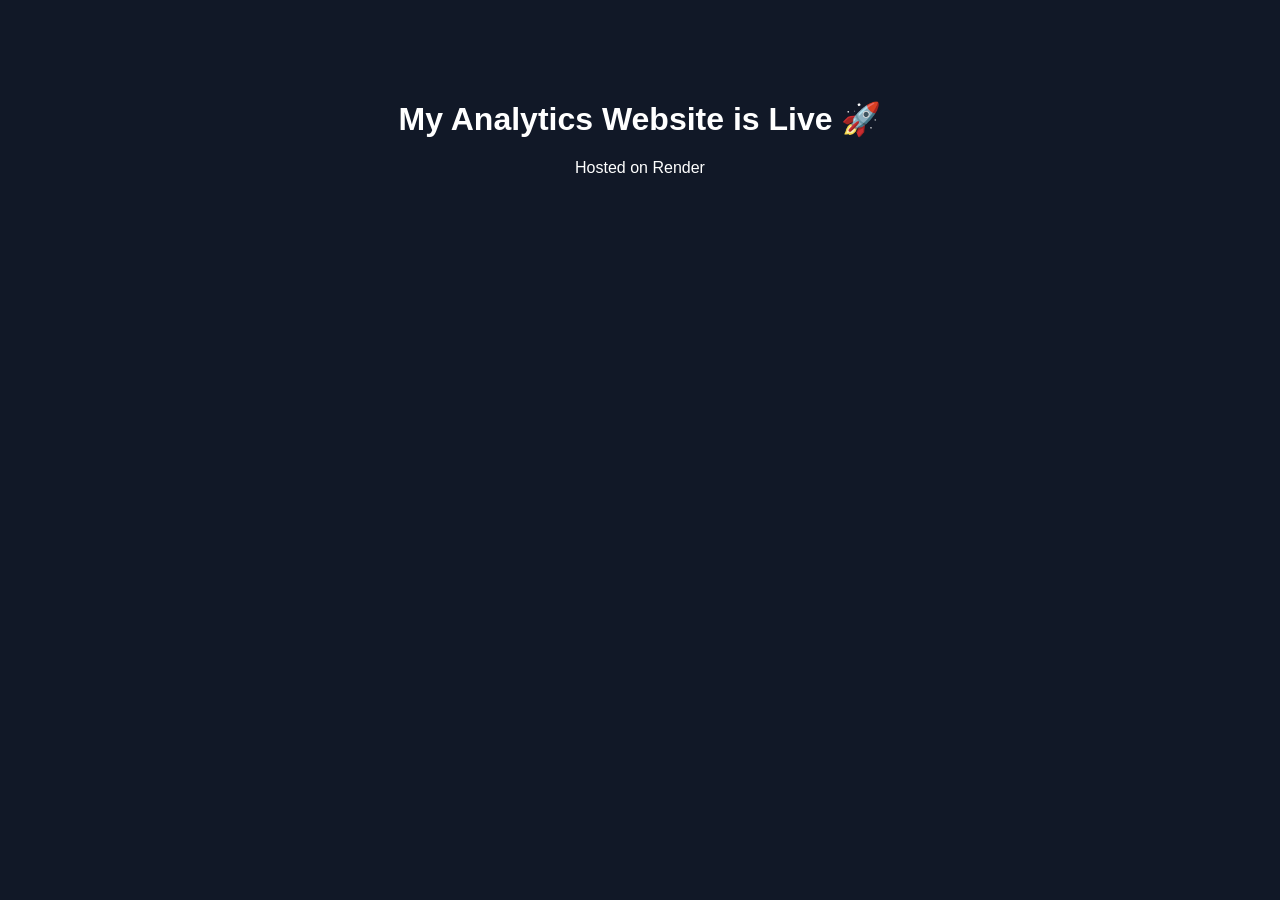
==== index.html @ 5f59a606 "Create index.html" ====
<!DOCTYPE html>
<html>
<head>
  <title>Analytics Demo</title>
</head>

<body style="background:#111827;color:white;text-align:center;margin-top:100px;font-family:Arial;">

<h1>My Analytics Website is Live 🚀</h1>

<p>Hosted on Render</p>

</body>
</html>
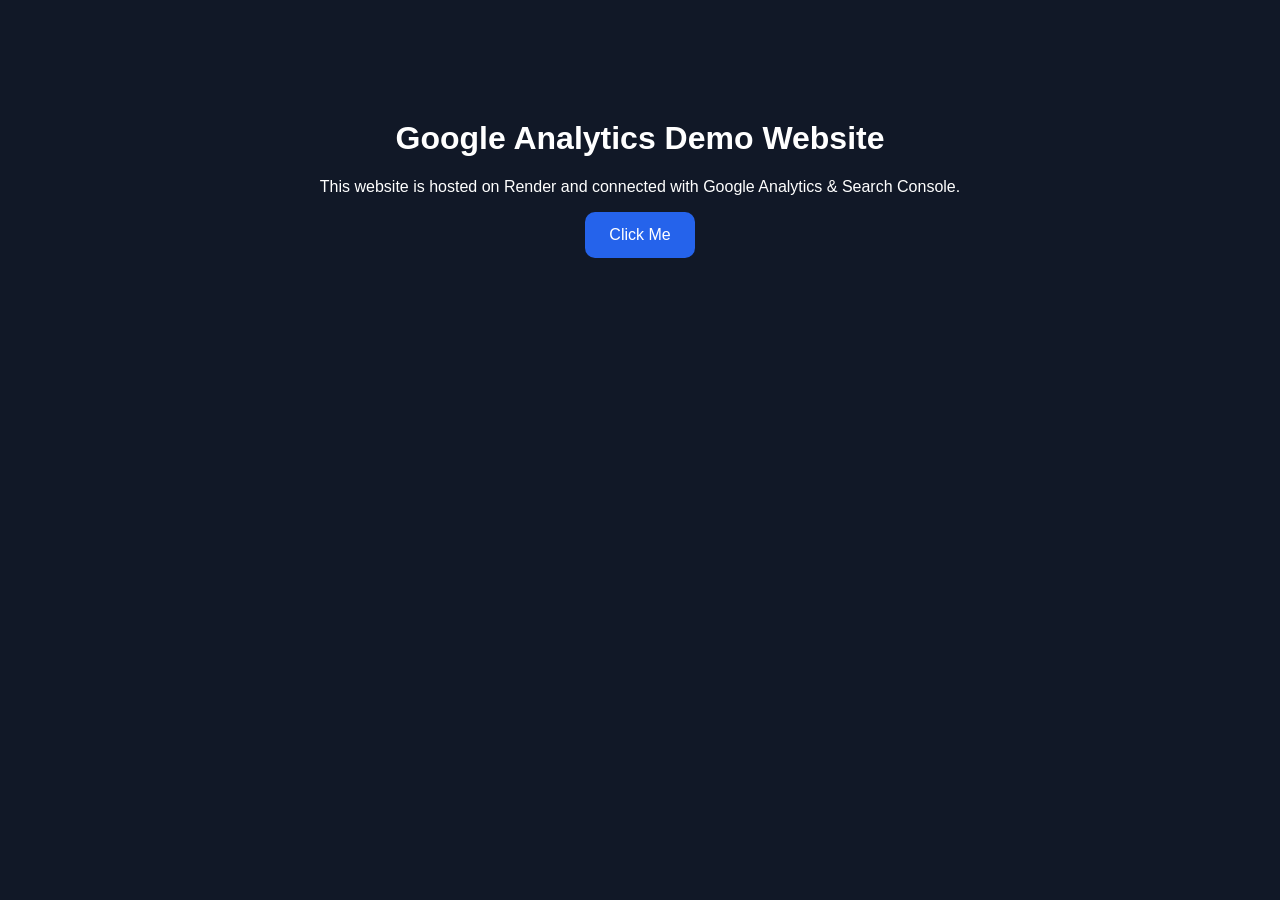
==== commit a901212b: "renamed file" ====
--- a/index.html
+++ b/index.html
@@ -1,14 +1,58 @@
 <!DOCTYPE html>
-<html>
+<html lang="en">
 <head>
-  <title>Analytics Demo</title>
+  <meta charset="UTF-8" />
+  <meta name="viewport" content="width=device-width, initial-scale=1.0" />
+
+  <title>My Analytics Demo</title>
+  <meta name="description" content="Simple website for Google Analytics testing" />
+
+  <link rel="stylesheet" href="style.css" />
+
+  <!-- Google Analytics -->
+  <!-- Replace G-XXXXXXXXXX with your GA4 ID -->
+  <script async src="https://www.googletagmanager.com/gtag/js?id=G-XXXXXXXXXX"></script>
+
+  <script>
+    window.dataLayer = window.dataLayer || [];
+
+    function gtag(){
+      dataLayer.push(arguments);
+    }
+
+    gtag('js', new Date());
+
+    gtag('config', 'G-XXXXXXXXXX');
+  </script>
+
 </head>
 
-<body style="background:#111827;color:white;text-align:center;margin-top:100px;font-family:Arial;">
+<body>
 
-<h1>My Analytics Website is Live 🚀</h1>
+  <div class="container">
+    <h1>Google Analytics Demo Website</h1>
 
-<p>Hosted on Render</p>
+    <p>
+      This website is hosted on Render and connected with
+      Google Analytics & Search Console.
+    </p>
+
+    <button onclick="trackButtonClick()">
+      Click Me
+    </button>
+  </div>
+
+  <script>
+    function trackButtonClick() {
+
+      gtag('event', 'button_click', {
+        event_category: 'engagement',
+        event_label: 'demo button'
+      });
+
+      alert("Event Sent To Google Analytics!");
+    }
+  </script>
 
 </body>
-</html>
+</html>
--- a/style.css
+++ b/style.css
@@ -0,0 +1,25 @@
+body{
+  margin:0;
+  font-family:Arial;
+  background:#111827;
+  color:white;
+}
+
+.container{
+  text-align:center;
+  margin-top:120px;
+}
+
+button{
+  padding:14px 24px;
+  border:none;
+  border-radius:10px;
+  background:#2563eb;
+  color:white;
+  cursor:pointer;
+  font-size:16px;
+}
+
+button:hover{
+  background:#1d4ed8;
+}
